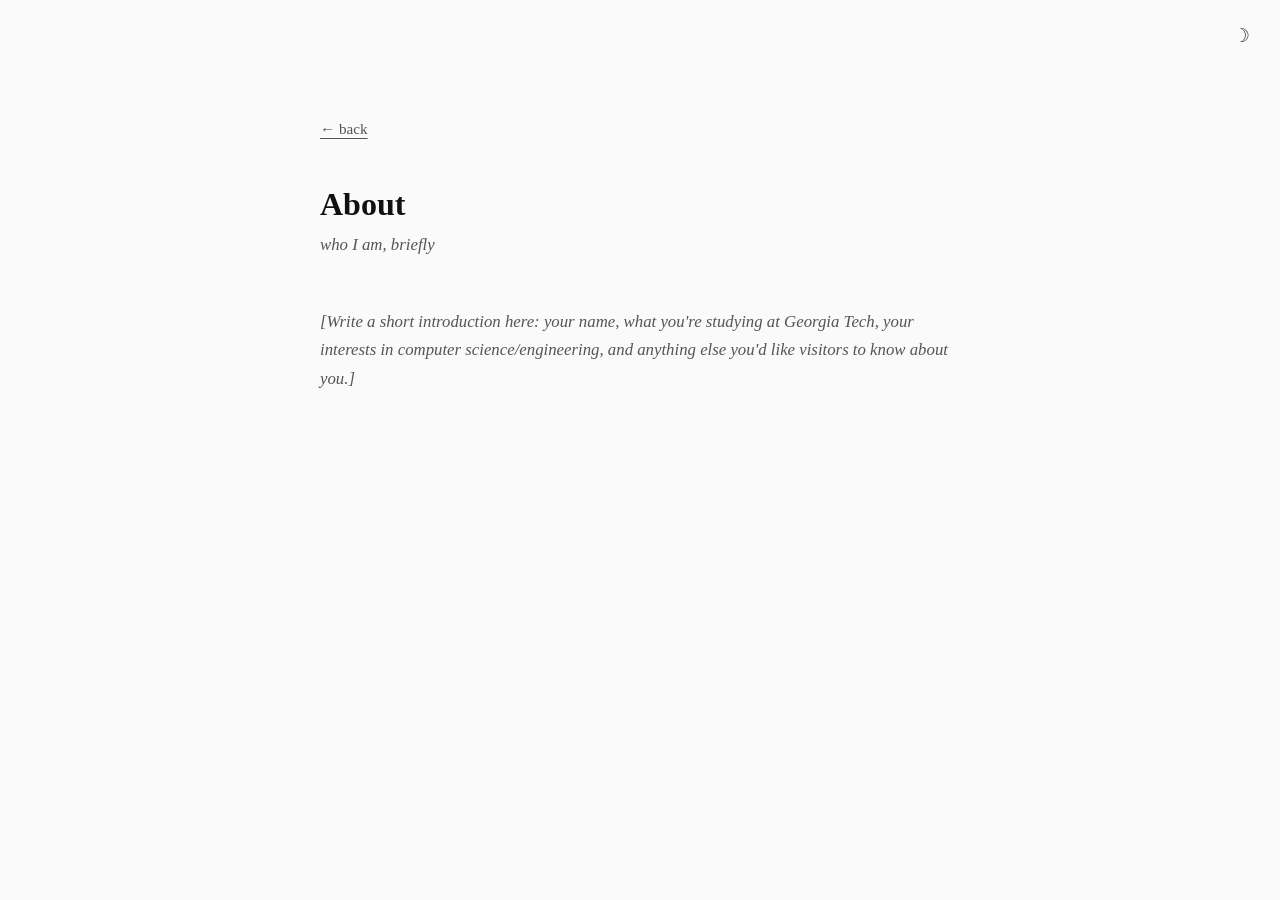
==== about.html @ 17f9be83 "Scaffold CS 2340 portfolio site (about + GT Movies pages)" ====
<!doctype html>
<html lang="en">
<head>
  <meta charset="UTF-8" />
  <meta name="viewport" content="width=device-width, initial-scale=1.0" />
  <title>About — Nikhil Chakre</title>
  <link rel="stylesheet" href="assets/style.css" />
</head>
<body>
  <button class="theme-toggle" aria-label="Toggle theme">☽</button>

  <div class="page">
    <a class="back-link" href="index.html">&larr; back</a>
    <h1 class="title">About</h1>
    <p class="subtitle">who I am, briefly</p>

    <p class="placeholder">
      [Write a short introduction here: your name, what you're studying at Georgia Tech,
      your interests in computer science/engineering, and anything else you'd like
      visitors to know about you.]
    </p>
  </div>

  <script src="assets/theme.js"></script>
</body>
</html>
---- assets/style.css ----
:root {
  --bg: #fafafa;
  --fg: #111111;
  --muted: #555555;
  --link: #111111;
  --border: #dddddd;
  --code-bg: #f0f0f0;
}

:root[data-theme="dark"] {
  --bg: #0c0c0d;
  --fg: #f5f5f2;
  --muted: #a8a8a3;
  --link: #f5f5f2;
  --border: #2a2a2a;
  --code-bg: #1a1a1a;
}

@media (prefers-color-scheme: dark) {
  :root:not([data-theme="light"]) {
    --bg: #0c0c0d;
    --fg: #f5f5f2;
    --muted: #a8a8a3;
    --link: #f5f5f2;
    --border: #2a2a2a;
    --code-bg: #1a1a1a;
  }
}

* { box-sizing: border-box; }

html, body {
  margin: 0;
  padding: 0;
}

body {
  background: var(--bg);
  color: var(--fg);
  font-family: Georgia, "Times New Roman", serif;
  min-height: 100vh;
  display: flex;
  flex-direction: column;
  align-items: center;
  padding: 0 24px;
  transition: background 0.2s ease, color 0.2s ease;
}

.theme-toggle {
  position: fixed;
  top: 20px;
  right: 24px;
  background: none;
  border: none;
  color: var(--fg);
  cursor: pointer;
  font-size: 1.2rem;
  padding: 6px;
  line-height: 1;
  opacity: 0.8;
}

.theme-toggle:hover { opacity: 1; }

.page {
  width: 100%;
  max-width: 640px;
  margin: 0 auto;
  padding-block: 120px 80px;
}

.home {
  min-height: 100vh;
  display: flex;
  align-items: center;
  justify-content: center;
  text-align: center;
  padding-block: 80px;
}

.home-inner { max-width: 560px; }

.greeting {
  font-size: 1.6rem;
  font-weight: 400;
  margin: 0 0 8px;
}

.tagline {
  font-style: italic;
  color: var(--muted);
  font-size: 1rem;
  margin: 0 0 40px;
}

nav.main-nav {
  display: flex;
  gap: 28px;
  justify-content: center;
  flex-wrap: wrap;
}

nav.main-nav a {
  color: var(--link);
  text-decoration: underline;
  text-underline-offset: 4px;
  font-size: 1.05rem;
}

a { color: var(--link); }

.back-link {
  display: inline-block;
  margin-bottom: 48px;
  text-decoration: underline;
  text-underline-offset: 4px;
  color: var(--muted);
  font-size: 0.95rem;
}

h1.title {
  font-size: 2rem;
  margin: 0 0 8px;
}

.subtitle {
  color: var(--muted);
  font-style: italic;
  margin: 0 0 48px;
}

h2.section-heading {
  font-size: 1.3rem;
  margin: 56px 0 16px;
  border-bottom: 1px solid var(--border);
  padding-bottom: 8px;
}

h2.section-heading:first-of-type { margin-top: 0; }

p, li {
  font-size: 1.05rem;
  line-height: 1.7;
  color: var(--fg);
}

.placeholder {
  color: var(--muted);
  font-style: italic;
}

ul.stories { padding-left: 22px; }
ul.stories li { margin-bottom: 10px; }

.role-block {
  margin-bottom: 24px;
}

.role-block h3 {
  font-size: 1.05rem;
  margin: 0 0 8px;
  font-weight: 700;
}

.video-frame {
  position: relative;
  width: 100%;
  padding-top: 56.25%;
  background: var(--code-bg);
  border: 1px solid var(--border);
  border-radius: 6px;
  overflow: hidden;
  margin-bottom: 12px;
}

.video-frame iframe,
.video-frame video {
  position: absolute;
  inset: 0;
  width: 100%;
  height: 100%;
  border: 0;
}

.video-placeholder {
  position: absolute;
  inset: 0;
  display: flex;
  align-items: center;
  justify-content: center;
  color: var(--muted);
  font-style: italic;
  font-size: 0.95rem;
  text-align: center;
  padding: 24px;
}

footer.site-footer {
  margin-top: auto;
  padding: 32px 0 40px;
  color: var(--muted);
  font-size: 0.85rem;
}
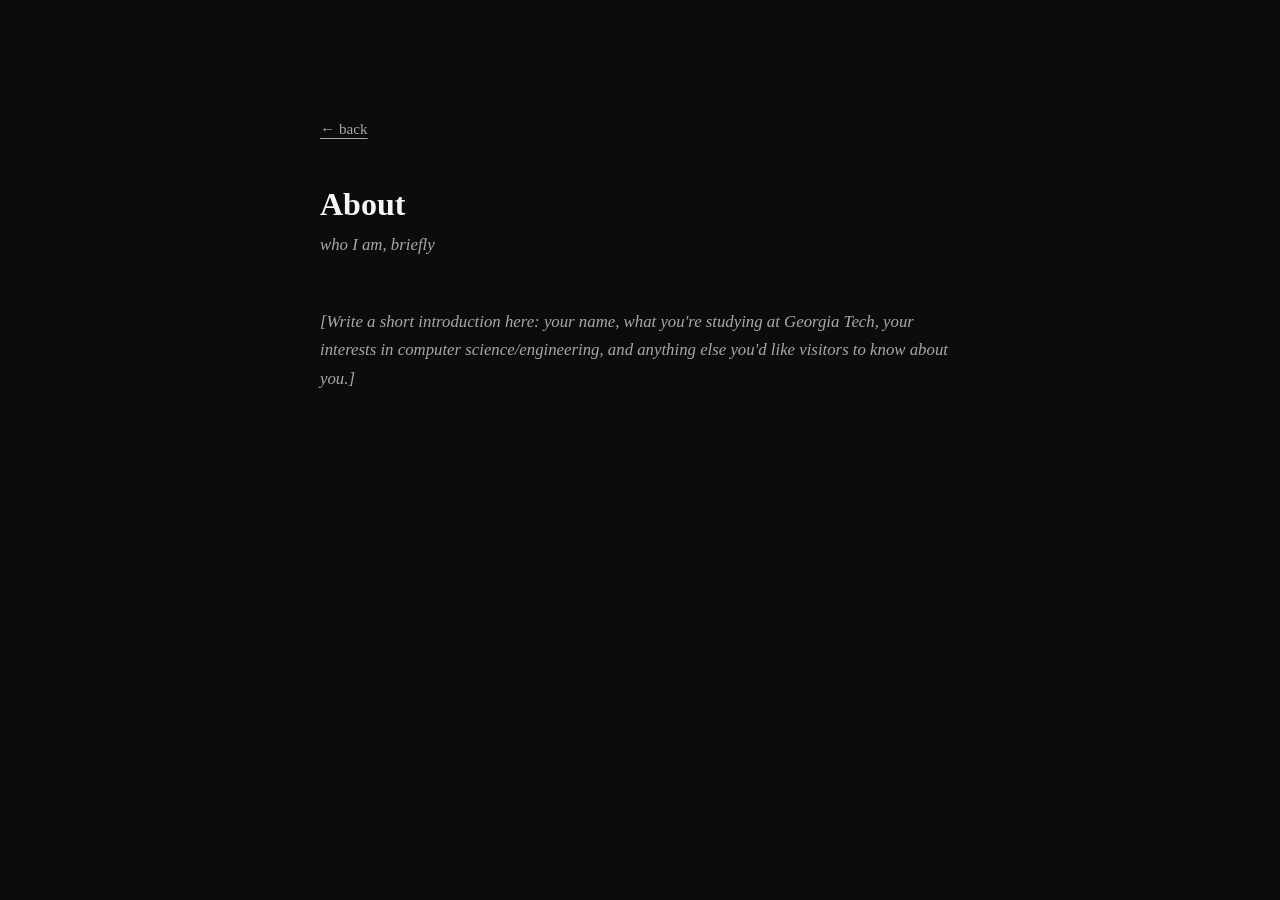
==== commit a87176a1: "Remove light/dark toggle, keep site permanently dark" ====
--- a/about.html
+++ b/about.html
@@ -7,8 +7,6 @@
   <link rel="stylesheet" href="assets/style.css" />
 </head>
 <body>
-  <button class="theme-toggle" aria-label="Toggle theme">☽</button>
-
   <div class="page">
     <a class="back-link" href="index.html">&larr; back</a>
     <h1 class="title">About</h1>
@@ -21,6 +19,5 @@
     </p>
   </div>
 
-  <script src="assets/theme.js"></script>
 </body>
 </html>
--- a/assets/style.css
+++ b/assets/style.css
@@ -1,30 +1,10 @@
 :root {
-  --bg: #fafafa;
-  --fg: #111111;
-  --muted: #555555;
-  --link: #111111;
-  --border: #dddddd;
-  --code-bg: #f0f0f0;
-}
-
-:root[data-theme="dark"] {
   --bg: #0c0c0d;
   --fg: #f5f5f2;
   --muted: #a8a8a3;
   --link: #f5f5f2;
   --border: #2a2a2a;
   --code-bg: #1a1a1a;
-}
-
-@media (prefers-color-scheme: dark) {
-  :root:not([data-theme="light"]) {
-    --bg: #0c0c0d;
-    --fg: #f5f5f2;
-    --muted: #a8a8a3;
-    --link: #f5f5f2;
-    --border: #2a2a2a;
-    --code-bg: #1a1a1a;
-  }
 }
 
 * { box-sizing: border-box; }
@@ -45,22 +25,6 @@
   padding: 0 24px;
   transition: background 0.2s ease, color 0.2s ease;
 }
-
-.theme-toggle {
-  position: fixed;
-  top: 20px;
-  right: 24px;
-  background: none;
-  border: none;
-  color: var(--fg);
-  cursor: pointer;
-  font-size: 1.2rem;
-  padding: 6px;
-  line-height: 1;
-  opacity: 0.8;
-}
-
-.theme-toggle:hover { opacity: 1; }
 
 .page {
   width: 100%;
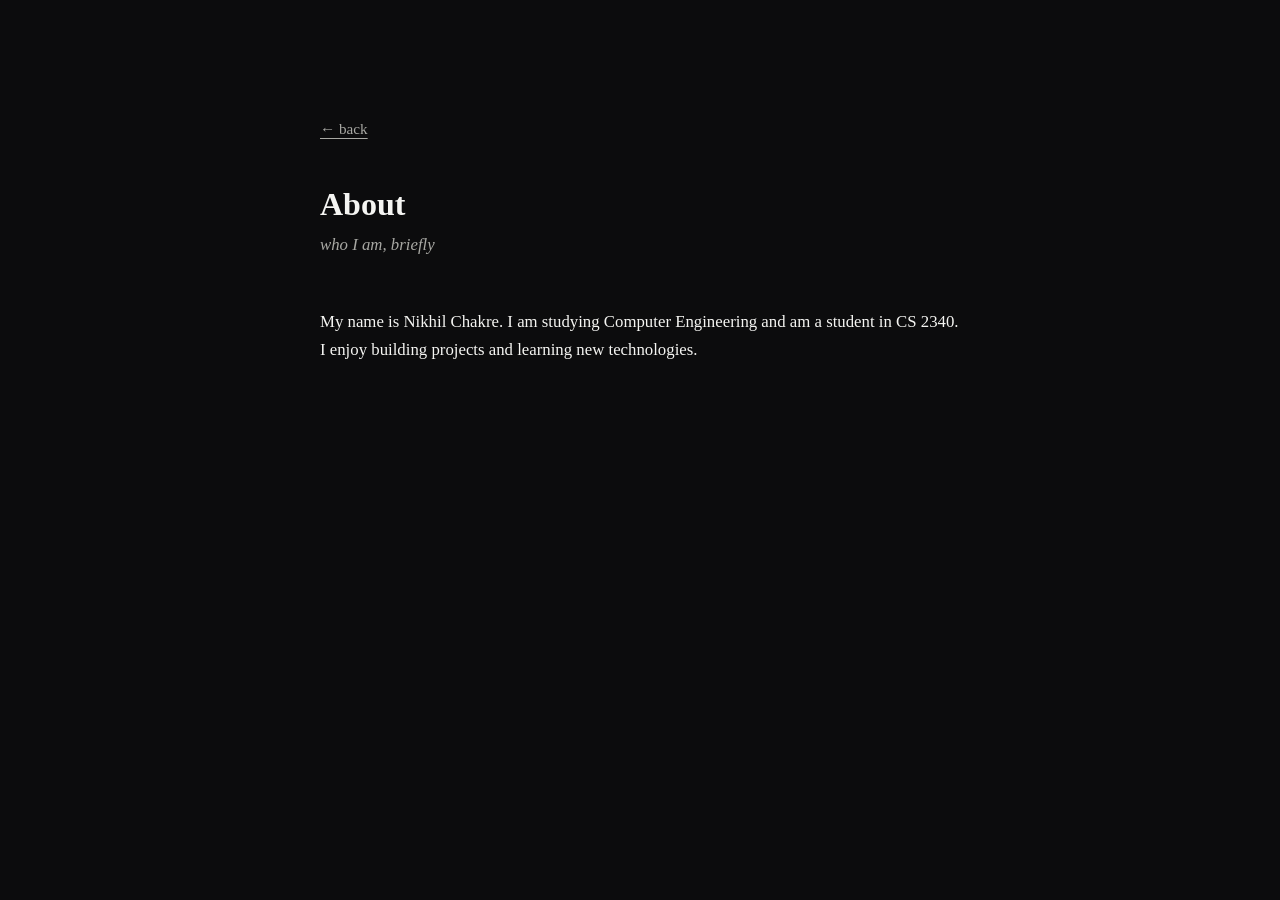
==== commit f012706a: "Add real about text, full user stories list, and live site link" ====
--- a/about.html
+++ b/about.html
@@ -3,7 +3,7 @@
 <head>
   <meta charset="UTF-8" />
   <meta name="viewport" content="width=device-width, initial-scale=1.0" />
-  <title>About — Nikhil Chakre</title>
+  <title>About | Nikhil Chakre</title>
   <link rel="stylesheet" href="assets/style.css" />
 </head>
 <body>
@@ -12,11 +12,7 @@
     <h1 class="title">About</h1>
     <p class="subtitle">who I am, briefly</p>
 
-    <p class="placeholder">
-      [Write a short introduction here: your name, what you're studying at Georgia Tech,
-      your interests in computer science/engineering, and anything else you'd like
-      visitors to know about you.]
-    </p>
+    <p>My name is Nikhil Chakre. I am studying Computer Engineering and am a student in CS 2340. I enjoy building projects and learning new technologies.</p>
   </div>
 
 </body>
--- a/assets/style.css
+++ b/assets/style.css
@@ -114,16 +114,13 @@
 }
 
 ul.stories { padding-left: 22px; }
-ul.stories li { margin-bottom: 10px; }
+ul.stories li { margin-bottom: 22px; }
 
-.role-block {
-  margin-bottom: 24px;
-}
+.story-text { margin: 0 0 4px; }
 
-.role-block h3 {
-  font-size: 1.05rem;
-  margin: 0 0 8px;
-  font-weight: 700;
+.story-note {
+  margin: 0;
+  font-size: 0.9rem;
 }
 
 .video-frame {
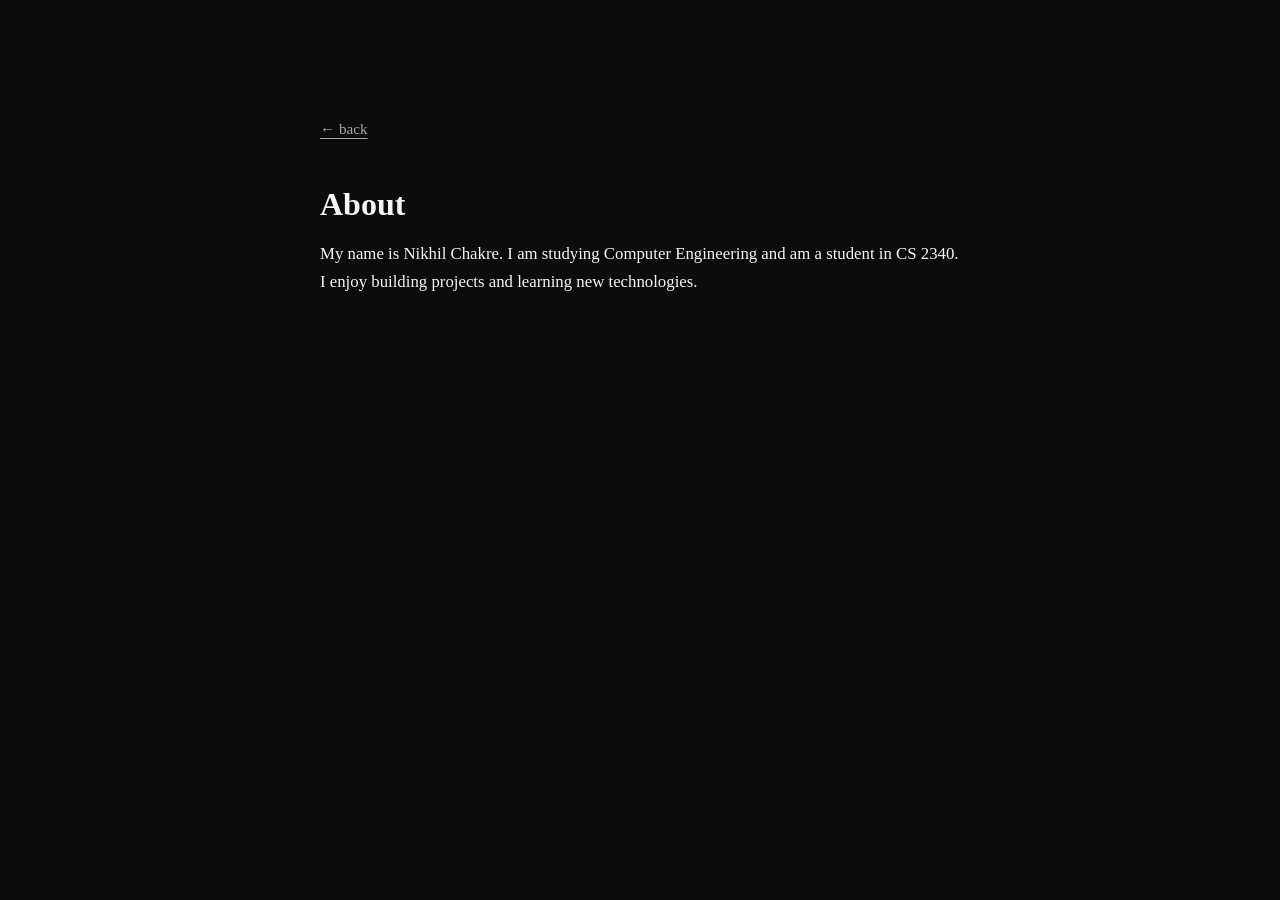
==== commit 7c1d1114: "Remove About subtitle line" ====
--- a/about.html
+++ b/about.html
@@ -10,7 +10,6 @@
   <div class="page">
     <a class="back-link" href="index.html">&larr; back</a>
     <h1 class="title">About</h1>
-    <p class="subtitle">who I am, briefly</p>
 
     <p>My name is Nikhil Chakre. I am studying Computer Engineering and am a student in CS 2340. I enjoy building projects and learning new technologies.</p>
   </div>
